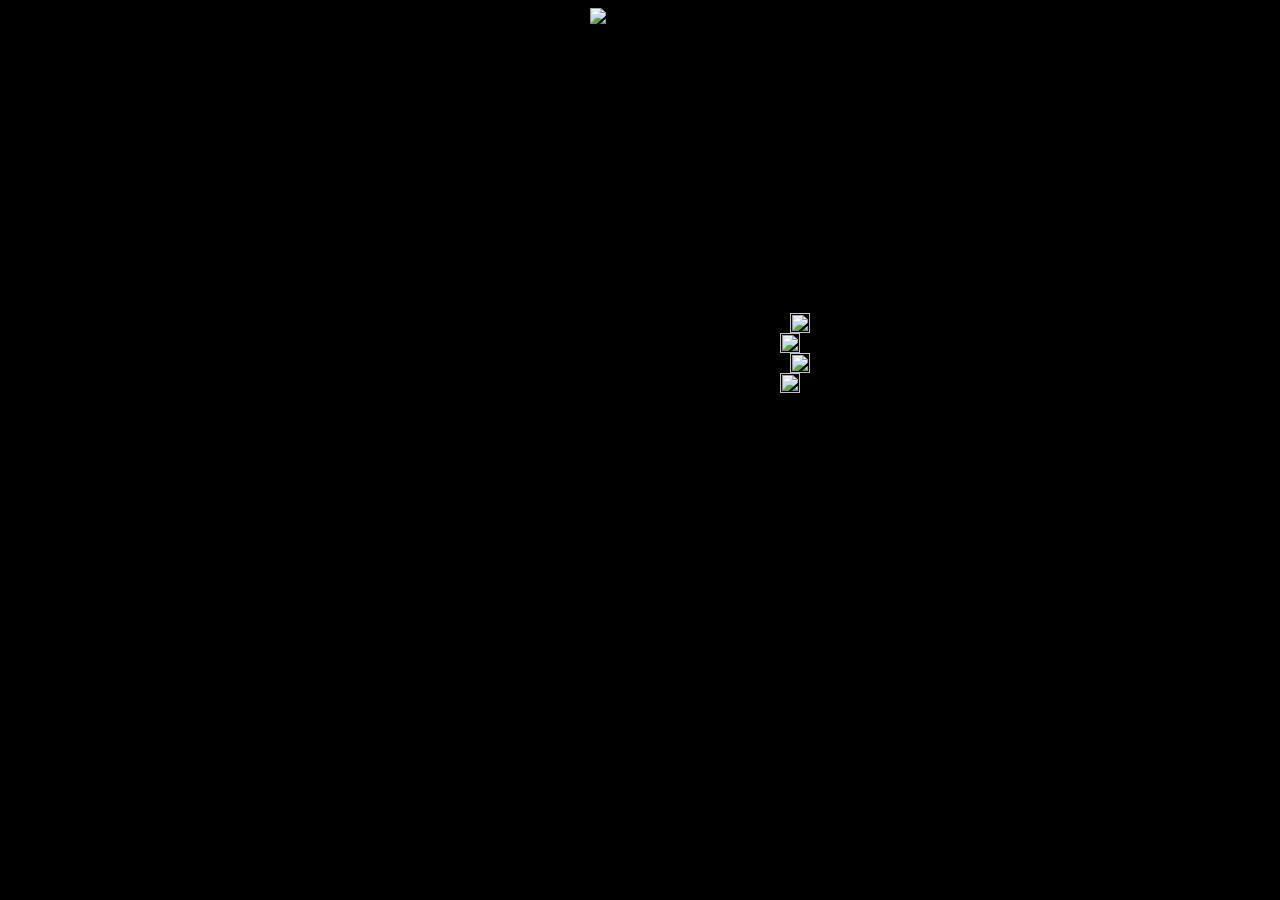
==== index.html @ 2b8a2eda "Update and rename arthemis.html to index.html" ====
<!DOCTYPE html>
<html lang="ru">
<head>
    <meta name="viewport" content="width=device-width, initial-scale=1.0">
    <title>Интерактивная карта</title>
    <link href="ath.css" rel="stylesheet" />
    <link type="Image/x-icon" href="faw.ico" rel="icon">
</head>
<body>
    <div id="wrapper">
        <div style="position: relative; display: inline-block;">
            <img src="art.jpg" usemap="#world-map" alt="Карта мира">
            <div class="tooltip" id="tooltip"></div>
            <div class="brd" id="brd"></div>
            <div class="question" id="fr" data-info="Служба Безопасности располагает нескольким количеством специальных комнат охраны. Внешний вид отличается в зависимости от крыла, в котором располагается данная комната. Стандартно же каждая комната оборудована оружейными ящиками, столами. Панорамным бронированным стеклом или решетками и пультом управления соответствующим крылом.
Позже, во время инцидента СБ дополнительно установили несколько блокпостов, снабженных мешками с песком, пулемётными точками и тд. Не сказать, что это сильно помогло." data-img="https://sun9-69.userapi.com/impg/En7HcsrkcO1eU7wsnKRk67mlFWIZ7R9iVKYQ6g/m2ZBitvANWw.jpg?size=1280x583&quality=95&sign=4d5746fd70b48249da57e874603d423a&type=album"><img src="qs.png" /></div>
            <div class="question" id="sc" data-info="На случай экстренной ситуации в каждом крыле установлены специальные взрывозащитные бункера. Каждый подобный бункер снабжён прочными гермоворотами, автономной системой генерации кислорода, скамейками, санузлом и комнатой с провиантом на несколько дней. Средняя вместительность - 50 человек." data-img="https://sun9-79.userapi.com/impg/MEY-gucuk7nF4YWpSsHL-31BnvzbCzgqNQmqIQ/uK0sIuGKMsc.jpg?size=1280x726&quality=95&sign=9cafa853d677fae41b05877af1347ddf&type=album"><img src="qs.png" /></div>
            <div class="question" id="th" data-info="Место, где сотрудники могут отдохнуть в середине трудного дня, поговорить со своими коллегами, попить вредной газировки или осознать последствия своих действий...
Королевство мягких диванном, холодильников, микроволновок и всяких автоматов с едой и напитками." data-img="https://sun9-6.userapi.com/impg/CwoYi0mGXffEDuC7uaifml-Gw58zBZH5fuoazA/pMs0Ac-4zX0.jpg?size=1280x640&quality=95&sign=62dc5756f778d202abef3b1a5292ec10&type=album"><img src="qs.png" /></div>
            <div class="question" id="fo" data-info="Обычные Санузлы, что вы ещё ожидали?" data-img="https://sun9-75.userapi.com/impg/yx8oVSVcwlwzP4uyd1L7dBaEmKmjOkfKQLaTWA/a14ME6sjWbk.jpg?size=1280x683&quality=95&sign=a6b6cad29dfb3fed8cecaffcd1a90ca9&type=album"><img src="qs.png" /></div>
        </div>
        <map name="world-map">
            <area id="c" shape="rect" coords="757,132,857,290" href="#" alt="Czk" data-info="Центр (Ц) - Сердце комплекса, отсюда персонал может попасть в другие крылья.
Ц 1, 2, 3 - Лифты.
Ц 4 - Главный холл.">
            <area id="uk" shape="rect" coords="756,292,836,432" href="#" alt="Czk" data-info="Южное Крыло (ЮК) - Небольшое техническое крыло, ведущее к реактору и отсеку с хладогентам.
ЮК 1, 4 - Коридоры.
ЮК 2 - Внешнее КПП.
ЮК 3 - Внутреннее КПП.
ЮК 5 - Открытый переход.">
            <area id="uvk" shape="rect" coords="971,320,1229,512" href="#" alt="Czk" data-info="Юго-Восточное Крыло (ЮВК) - Также известна как реакторная. Все основные системы работают в автономном режиме и не могут быть изменены или быть под воздействием из вне.
ЮВК 2 - Приёмная.
ЮВК 3 - Центральный холл.
ЮВК 4, 7, 9, 10 - Коридор.
ЮВК 5 - Распределительная.
ЮВК 6 - Серверная.
ЮВК 8 - Центр управления.
ЮВК 11 - Ядро реактора.">
            <area id="uvk1" shape="rect" coords="838,378,972,451" href="#" alt="Czk" data-info="Мост (ЮВК 1)

Вы боитесь высоты?" data-img="https://sun9-48.userapi.com/impg/nPfjnvIAI3rOVZmFdI_N08W6HL8MaWmEL49J2w/57eL5L-i5rE.jpg?size=1280x644&quality=95&sign=59c4f92b0eaba8a779492835a8a7679b&type=album">
            <area id="duk" shape="rect" coords="762,432,972,563" href="#" alt="Czk" data-info="Дальнее Южное Крыло (ДЮК) - Техническая часть комплекса, отвечающая за стабильную подачу и генерацию хладагента.
ДЮК 1, 2 - Коридоры.
ДЮК 3, 4 - Центр мониторинга.
ДЮК 5 - Открытая техническая часть.">
            <area id="vo" shape="rect" coords="859,190,1058,322" href="#" alt="Czk" data-info="Восточное Крыло (ВО) - Жилой комплекс.
ВО 1 - Коридор.
ВО 2 - Зона отдыха.
ВО 3 - Библиотека.
ВО 4 - Морозильник.
ВО 5 - Кухня.
ВО 6 - Личные комнаты.">
            <area id="zk" shape="rect" coords="388,181,756,447" href="#" alt="Czk" data-info="Западное Крыло (ЗК) - Зона лёгкого содержания. Здесь проводятся эксперименты с особями, которые пускай и представляют опасность для человека, но менее агрессивны и/или агрессию которых легко подавить.
ЗК 1, 2, 3, 7, 8, 9 - Коридоры.
ЗК 4 - Коридор с бронированным стеклом.
ЗК 5 - Сад.
ЗК 6 - Распределительный/Наблюдательный центр.
ЗК 10 - Лаборатории.
ЗК 11 - Камеры содержания.">
            <area id="czk" shape="rect" coords="441,39,590,181" href="#" alt="Czk" data-info="Северо-Западное Крыло (СЗК) - Склад. В нынешнем состоянии наполовину затоплен.
    СЗК 1 - Гараж.
    СЗК 2, 3 - Лифты.
    СЗК 4 - Складские помещения.">
            <area id="uzk" shape="rect" coords="466,448,565,528" href="#" alt="Czk" data-info="Юго-Западное Крыло (ЮЗК) - Зона тяжёлого содержания. Только настоящие мерзости хранятся здесь. Существа, чей интеллект и навыки позволяет обманывать учёных или чего и того хуже. Монстры, чья сила и агрессия поражает и по сей день. Эксперименты здесь безжалостные и необходимые, дабы держать этих тварей на поводке... По крайней мере так было до инцидента.
ЮЗК 4 - Коридор.
ЮЗК 2 - Лаборатории.
ЮЗК 3 - Усиленные камеры содержания.">
            <area id="zp" shape="rect" coords="294,99,389,449" href="#" alt="Czk" data-info="Западные пещеры (ЗП) - Сеть бесконечных туннелей. Заброшенный Артемис - 1 где-то в той стороне.
ЗП 1 - Блокпост Сиерра.
ЗП 2 - Пещеры кровавого кристалла.">
            <area id="up" shape="rect" coords="385,528,647,592" href="#" alt="Czk" data-info="Южные пещеры (ЮП) Сеть бесконечный туннелей. Дойдя слишком далеко вы можете наткнуться на сотрудников Артемис - 3, которые без жалости убьют вас.
ЮП 1 - Блокпост Омега.
ЮП 2 - Кристаллические пещеры.">
        </map>
    </div>



    <script>
        const tooltip = document.getElementById('tooltip');
        const areas = document.querySelectorAll('area');
        const brd = document.getElementById('brd');
        let questionElements = document.querySelectorAll('.question');

        questionElements.forEach(questionElement => {
            questionElement.addEventListener('mouseenter', (event) => {
                tooltip.style.display = 'block';
                if (questionElement.dataset.img) {
                    tooltip.innerHTML = `<p>${questionElement.dataset.info}</p><img src="${questionElement.dataset.img}" alt="Tooltip Image" style="max-width: 250px; max-height: 150px; margin-top: 5px;">`;
                } else {
                    tooltip.innerText = questionElement.dataset.info;
                }
            });

            questionElement.addEventListener('mousemove', (event) => {
                if (event.pageX <= 300) {
                    tooltip.style.left = event.pageX + 'px';
                } else {
                    tooltip.style.left = (event.pageX - 500) + 'px';
                }
                if (event.pageY <= 200) {
                    tooltip.style.top = event.pageY + 'px';
                } else {
                    tooltip.style.top = (event.pageY - 200) + 'px';
                }
            });

            questionElement.addEventListener('mouseleave', (event) => {
                tooltip.style.display = 'none';
            });
        });


        function getCoords(id) {
            let coords = document.getElementById(id).coords.split(',');
            return coords.map(Number);
        };

        function Coordsmv(cArray) {
            brd.style.left = cArray[0] + 'px';
            brd.style.top = cArray[1] + 'px';
            brd.style.width = (cArray[2] - cArray[0]) + 'px';
            brd.style.height = (cArray[3] - cArray[1]) + 'px';
            brd.style.opacity = 0.3;
        };


        areas.forEach(area => {
            area.addEventListener('mouseenter', (event) => {
                Coordsmv(getCoords(event.target.id));
                tooltip.style.display = 'block';
                tooltip.innerText = area.dataset.info;
                if (area.dataset.img) {
                    tooltip.innerHTML = `<p>${area.dataset.info}</p><img src="${area.dataset.img}" alt="Tooltip Image" style="max-width: 300px; max-height: 200px; margin-top: 5px;">`;
                } else {
                    tooltip.innerText = area.dataset.info;
                }
            });
            area.addEventListener('mousemove', (event) => {
                if (event.pageX <= 300) {
                    tooltip.style.left = event.pageX + 'px';
                } else {
                    tooltip.style.left = (event.pageX - 500) + 'px';
                }
                if (event.pageY <= 370) {
                    tooltip.style.top = event.pageY + 'px';
                } else {
                    tooltip.style.top = (event.pageY - 200) + 'px';
                }

            });
            area.addEventListener('mouseleave', () => {
                brd.style.opacity = 0;
                tooltip.style.display = 'none';
            });
        });
    </script>
</body>
</html>
---- ath.css ----
*{
    background-color: black;
}

body {
    font-family: Arial, sans-serif;
    text-align: center;
}

img {
    z-index: 1;
    width: 1240px;
    height: 600px;
}
.question {
    position: absolute;
    background-color: none;
    background: transparent;
    z-index: 3;
}

.question img {
    width: 20px;
    height: 20px;
    background: transparent;
}

#fr {
    top: 305px;
    left: 200px;
}

#sc {
    top: 325px;
    left: 190px;
}

#th {
    top: 345px;
    left: 200px;
}

#fo {
    top: 365px;
    left: 190px;
}

#wrapper {
    width: 1240px;
    height: 600px;
    margin: auto;
    vertical-align:baseline;
}

.tooltip {
    position: absolute;
    background: rgba(0, 0, 0, 0.8);
    color: white;
    padding: 5px;
    border-radius: 3px;
    display: none;
    pointer-events: none;
    font-size: 18px;
    z-index: 4;
    width: 450px;
}

.brd {
    background-image: url('lh.gif');
    background-size: contain;
    opacity: 0;
    z-index: 2;
    position: absolute;
    top: 0px;
    left: 0px;
    height: 60px;
    width: 149px;
    pointer-events: none;
}
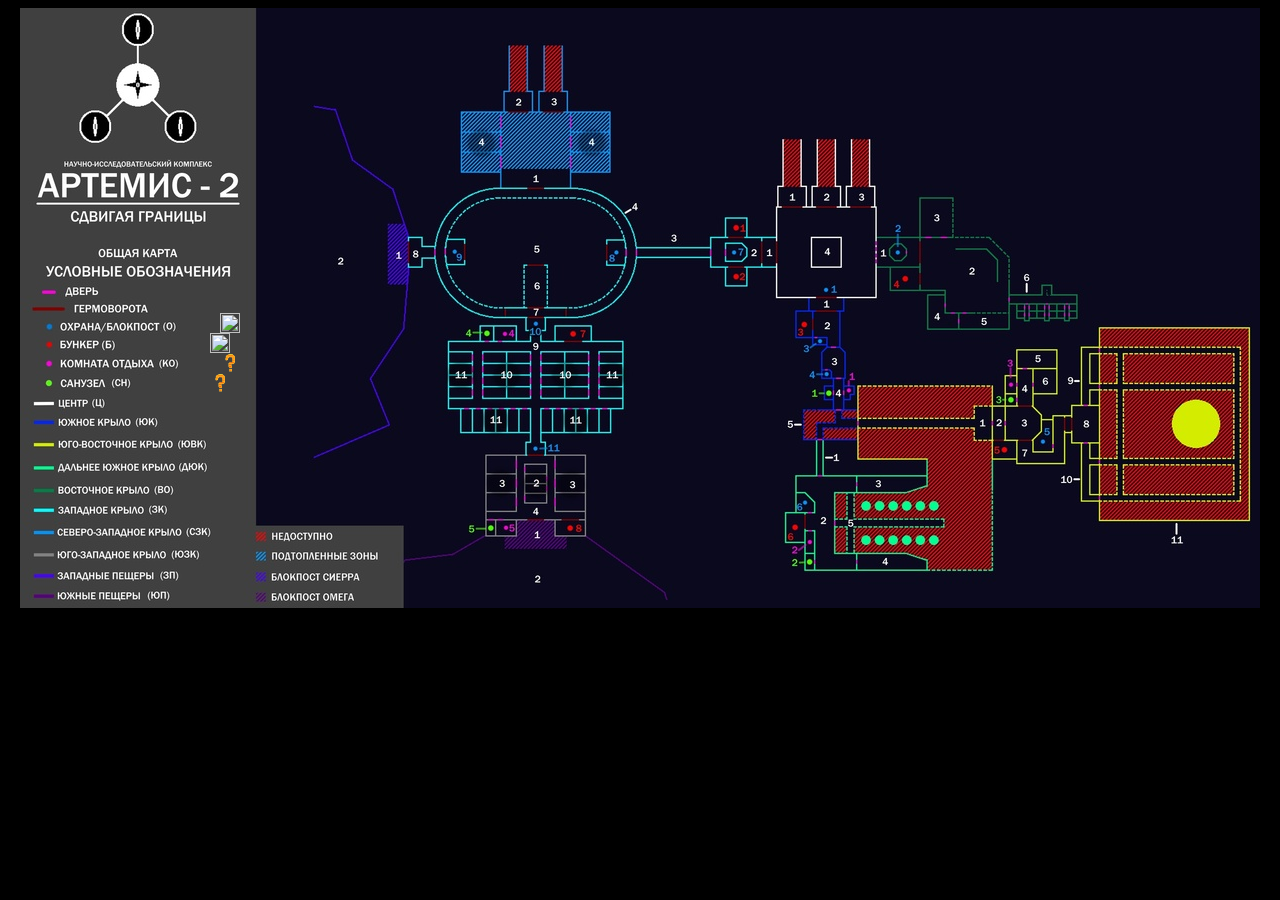
==== commit 447dd484: "2" ====
--- a/index.html
+++ b/index.html
@@ -4,20 +4,20 @@
     <meta name="viewport" content="width=device-width, initial-scale=1.0">
     <title>Интерактивная карта</title>
     <link href="ath.css" rel="stylesheet" />
-    <link type="Image/x-icon" href="faw.ico" rel="icon">
+    <link type="Image/x-icon" href="img/faw.ico" rel="icon">
 </head>
 <body>
     <div id="wrapper">
         <div style="position: relative; display: inline-block;">
-            <img src="art.jpg" usemap="#world-map" alt="Карта мира">
+            <img src="img/art.jpg" usemap="#world-map" alt="Карта мира">
             <div class="tooltip" id="tooltip"></div>
             <div class="brd" id="brd"></div>
             <div class="question" id="fr" data-info="Служба Безопасности располагает нескольким количеством специальных комнат охраны. Внешний вид отличается в зависимости от крыла, в котором располагается данная комната. Стандартно же каждая комната оборудована оружейными ящиками, столами. Панорамным бронированным стеклом или решетками и пультом управления соответствующим крылом.
 Позже, во время инцидента СБ дополнительно установили несколько блокпостов, снабженных мешками с песком, пулемётными точками и тд. Не сказать, что это сильно помогло." data-img="https://sun9-69.userapi.com/impg/En7HcsrkcO1eU7wsnKRk67mlFWIZ7R9iVKYQ6g/m2ZBitvANWw.jpg?size=1280x583&quality=95&sign=4d5746fd70b48249da57e874603d423a&type=album"><img src="qs.png" /></div>
             <div class="question" id="sc" data-info="На случай экстренной ситуации в каждом крыле установлены специальные взрывозащитные бункера. Каждый подобный бункер снабжён прочными гермоворотами, автономной системой генерации кислорода, скамейками, санузлом и комнатой с провиантом на несколько дней. Средняя вместительность - 50 человек." data-img="https://sun9-79.userapi.com/impg/MEY-gucuk7nF4YWpSsHL-31BnvzbCzgqNQmqIQ/uK0sIuGKMsc.jpg?size=1280x726&quality=95&sign=9cafa853d677fae41b05877af1347ddf&type=album"><img src="qs.png" /></div>
             <div class="question" id="th" data-info="Место, где сотрудники могут отдохнуть в середине трудного дня, поговорить со своими коллегами, попить вредной газировки или осознать последствия своих действий...
-Королевство мягких диванном, холодильников, микроволновок и всяких автоматов с едой и напитками." data-img="https://sun9-6.userapi.com/impg/CwoYi0mGXffEDuC7uaifml-Gw58zBZH5fuoazA/pMs0Ac-4zX0.jpg?size=1280x640&quality=95&sign=62dc5756f778d202abef3b1a5292ec10&type=album"><img src="qs.png" /></div>
-            <div class="question" id="fo" data-info="Обычные Санузлы, что вы ещё ожидали?" data-img="https://sun9-75.userapi.com/impg/yx8oVSVcwlwzP4uyd1L7dBaEmKmjOkfKQLaTWA/a14ME6sjWbk.jpg?size=1280x683&quality=95&sign=a6b6cad29dfb3fed8cecaffcd1a90ca9&type=album"><img src="qs.png" /></div>
+Королевство мягких диванном, холодильников, микроволновок и всяких автоматов с едой и напитками." data-img="https://sun9-6.userapi.com/impg/CwoYi0mGXffEDuC7uaifml-Gw58zBZH5fuoazA/pMs0Ac-4zX0.jpg?size=1280x640&quality=95&sign=62dc5756f778d202abef3b1a5292ec10&type=album"><img src="img/qs.png" /></div>
+            <div class="question" id="fo" data-info="Обычные Санузлы, что вы ещё ожидали?" data-img="https://sun9-75.userapi.com/impg/yx8oVSVcwlwzP4uyd1L7dBaEmKmjOkfKQLaTWA/a14ME6sjWbk.jpg?size=1280x683&quality=95&sign=a6b6cad29dfb3fed8cecaffcd1a90ca9&type=album"><img src="img/qs.png" /></div>
         </div>
         <map name="world-map">
             <area id="c" shape="rect" coords="757,132,857,290" href="#" alt="Czk" data-info="Центр (Ц) - Сердце комплекса, отсюда персонал может попасть в другие крылья.
--- a/ath.css
+++ b/ath.css
@@ -66,7 +66,7 @@
 }
 
 .brd {
-    background-image: url('lh.gif');
+    background-image: url('img/lh.gif');
     background-size: contain;
     opacity: 0;
     z-index: 2;
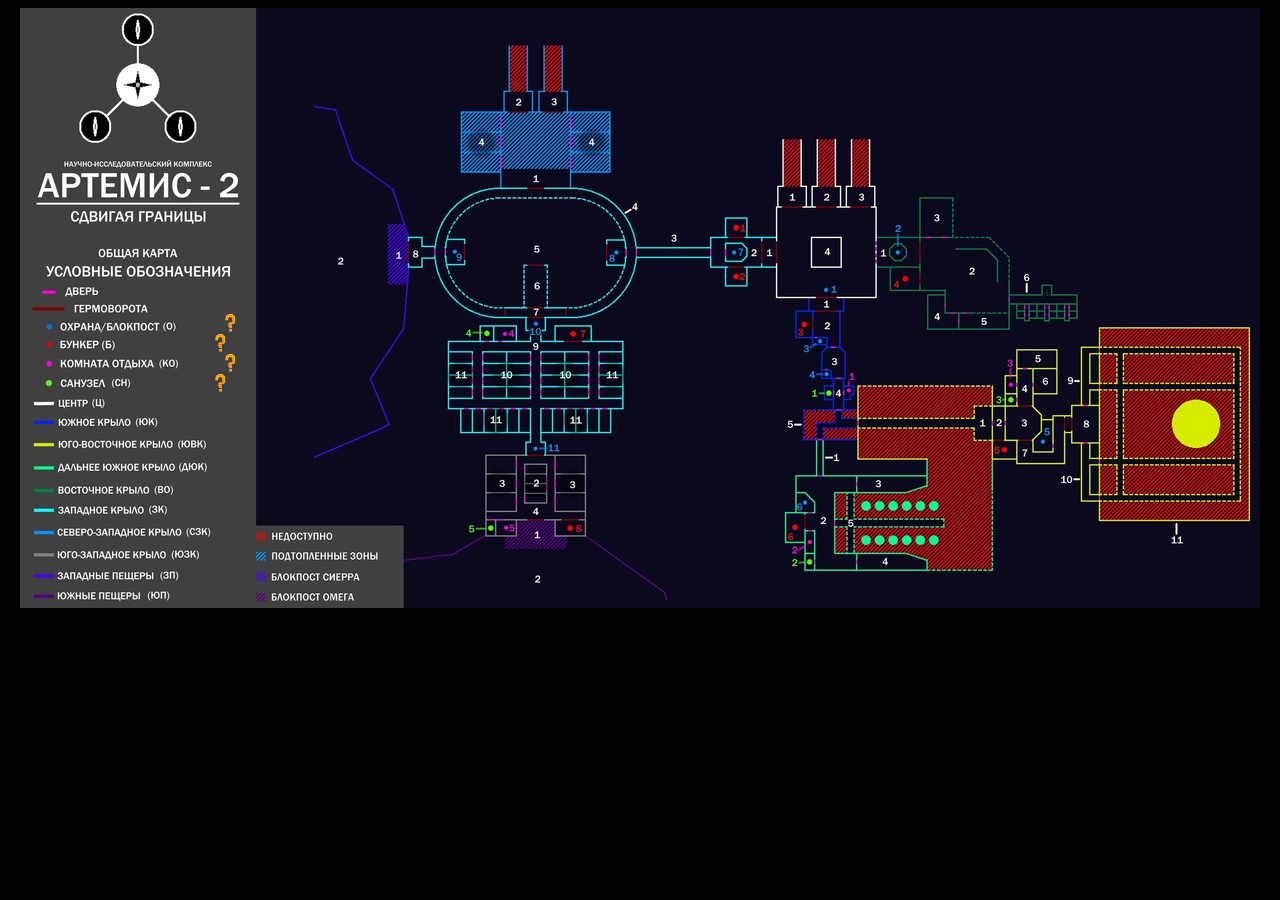
==== commit fc8e597d: "3" ====
--- a/index.html
+++ b/index.html
@@ -13,8 +13,8 @@
             <div class="tooltip" id="tooltip"></div>
             <div class="brd" id="brd"></div>
             <div class="question" id="fr" data-info="Служба Безопасности располагает нескольким количеством специальных комнат охраны. Внешний вид отличается в зависимости от крыла, в котором располагается данная комната. Стандартно же каждая комната оборудована оружейными ящиками, столами. Панорамным бронированным стеклом или решетками и пультом управления соответствующим крылом.
-Позже, во время инцидента СБ дополнительно установили несколько блокпостов, снабженных мешками с песком, пулемётными точками и тд. Не сказать, что это сильно помогло." data-img="https://sun9-69.userapi.com/impg/En7HcsrkcO1eU7wsnKRk67mlFWIZ7R9iVKYQ6g/m2ZBitvANWw.jpg?size=1280x583&quality=95&sign=4d5746fd70b48249da57e874603d423a&type=album"><img src="qs.png" /></div>
-            <div class="question" id="sc" data-info="На случай экстренной ситуации в каждом крыле установлены специальные взрывозащитные бункера. Каждый подобный бункер снабжён прочными гермоворотами, автономной системой генерации кислорода, скамейками, санузлом и комнатой с провиантом на несколько дней. Средняя вместительность - 50 человек." data-img="https://sun9-79.userapi.com/impg/MEY-gucuk7nF4YWpSsHL-31BnvzbCzgqNQmqIQ/uK0sIuGKMsc.jpg?size=1280x726&quality=95&sign=9cafa853d677fae41b05877af1347ddf&type=album"><img src="qs.png" /></div>
+Позже, во время инцидента СБ дополнительно установили несколько блокпостов, снабженных мешками с песком, пулемётными точками и тд. Не сказать, что это сильно помогло." data-img="https://sun9-69.userapi.com/impg/En7HcsrkcO1eU7wsnKRk67mlFWIZ7R9iVKYQ6g/m2ZBitvANWw.jpg?size=1280x583&quality=95&sign=4d5746fd70b48249da57e874603d423a&type=album"><img src="img/qs.png" /></div>
+            <div class="question" id="sc" data-info="На случай экстренной ситуации в каждом крыле установлены специальные взрывозащитные бункера. Каждый подобный бункер снабжён прочными гермоворотами, автономной системой генерации кислорода, скамейками, санузлом и комнатой с провиантом на несколько дней. Средняя вместительность - 50 человек." data-img="https://sun9-79.userapi.com/impg/MEY-gucuk7nF4YWpSsHL-31BnvzbCzgqNQmqIQ/uK0sIuGKMsc.jpg?size=1280x726&quality=95&sign=9cafa853d677fae41b05877af1347ddf&type=album"><img src="img/qs.png" /></div>
             <div class="question" id="th" data-info="Место, где сотрудники могут отдохнуть в середине трудного дня, поговорить со своими коллегами, попить вредной газировки или осознать последствия своих действий...
 Королевство мягких диванном, холодильников, микроволновок и всяких автоматов с едой и напитками." data-img="https://sun9-6.userapi.com/impg/CwoYi0mGXffEDuC7uaifml-Gw58zBZH5fuoazA/pMs0Ac-4zX0.jpg?size=1280x640&quality=95&sign=62dc5756f778d202abef3b1a5292ec10&type=album"><img src="img/qs.png" /></div>
             <div class="question" id="fo" data-info="Обычные Санузлы, что вы ещё ожидали?" data-img="https://sun9-75.userapi.com/impg/yx8oVSVcwlwzP4uyd1L7dBaEmKmjOkfKQLaTWA/a14ME6sjWbk.jpg?size=1280x683&quality=95&sign=a6b6cad29dfb3fed8cecaffcd1a90ca9&type=album"><img src="img/qs.png" /></div>
